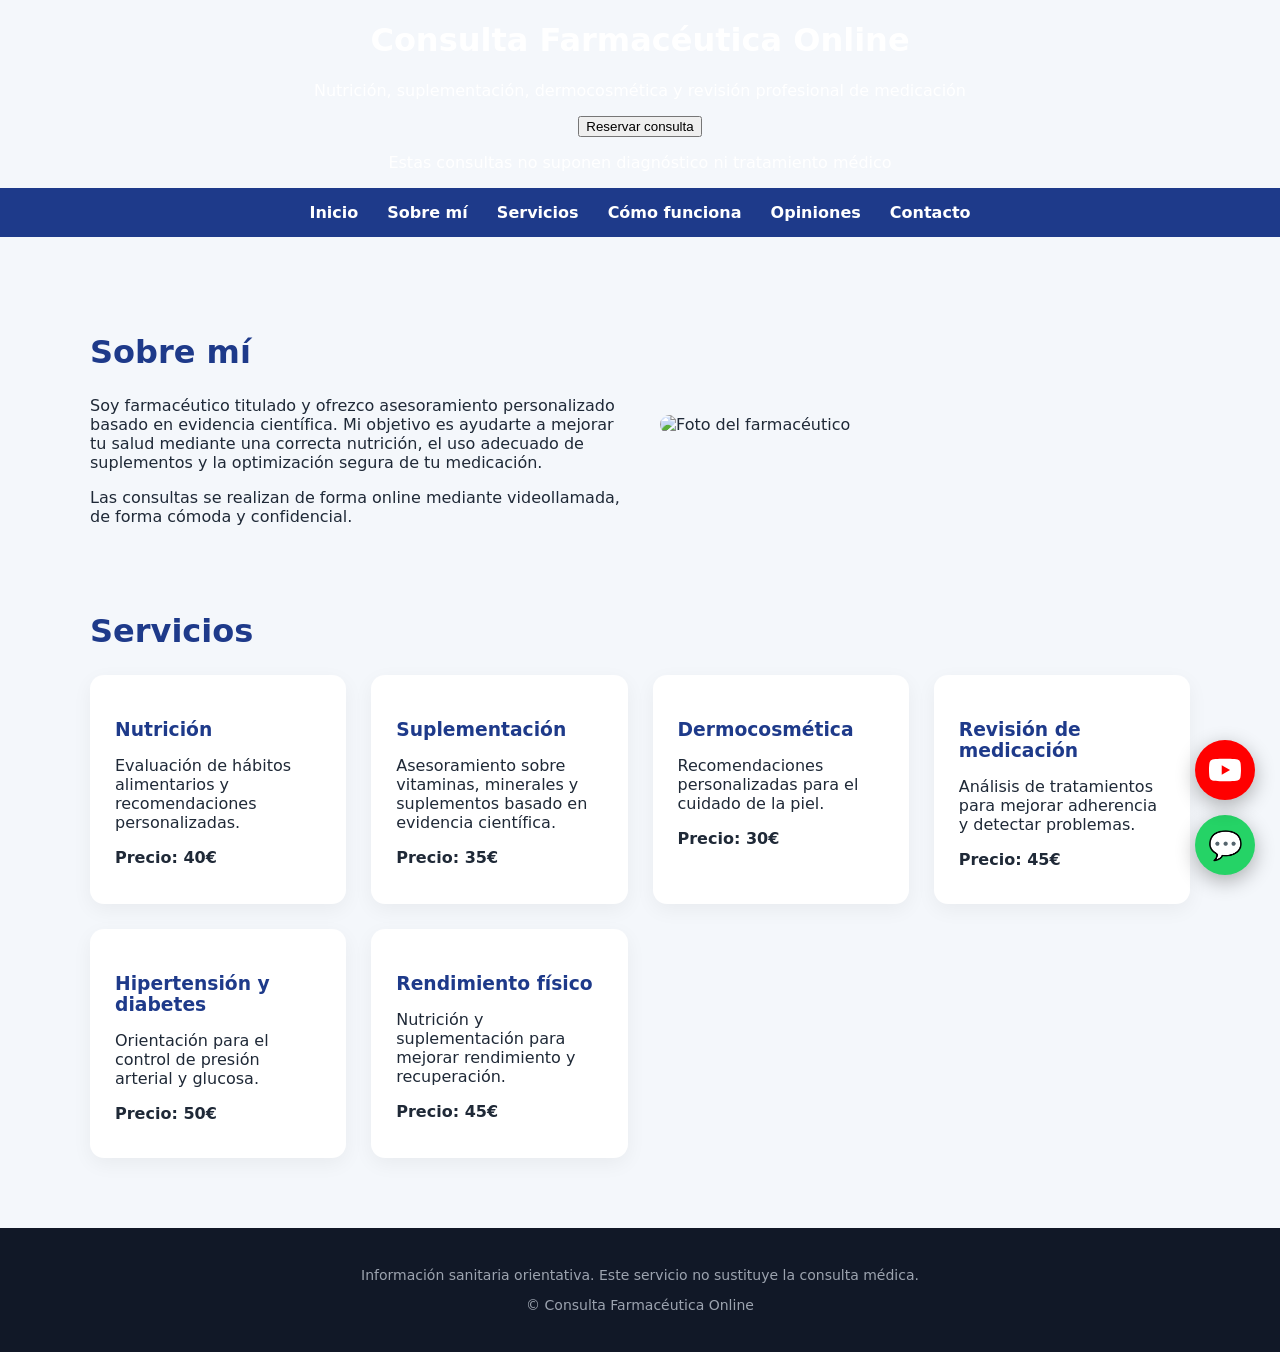
==== index.html @ d8614ffd "Update index.html" ====
<!DOCTYPE html>
<html lang="es">
<head>
<meta charset="UTF-8">
<meta name="viewport" content="width=device-width, initial-scale=1.0">
<title>Consulta Farmacéutica Online</title>
<link rel="stylesheet" href="style.css">
</head>
<body>

<header class="hero">
  <!-- Foto de portada PNG de fondo -->
  <div class="hero-background"></div>
  <div class="hero-content">
    <h1>Consulta Farmacéutica Online</h1>
    <p>Nutrición, suplementación, dermocosmética y revisión profesional de medicación</p>
    <a href="https://calendly.com/aelipeg/consulta-farmaceutica" target="_blank">
      <button>Reservar consulta</button>
    </a>
    <p class="hero-warning">Estas consultas no suponen diagnóstico ni tratamiento médico</p>
  </div>
</header>

<nav>
<a href="index.html">Inicio</a>
<a href="sobre-mi.html">Sobre mí</a>
<a href="servicios.html">Servicios</a>
<a href="como-funciona.html">Cómo funciona</a>
<a href="opiniones.html">Opiniones</a>
<a href="contacto.html">Contacto</a>
</nav>

<section id="sobre-mi" class="about">
<div>
<h2>Sobre mí</h2>
<p>Soy farmacéutico titulado y ofrezco asesoramiento personalizado basado en evidencia científica. Mi objetivo es ayudarte a mejorar tu salud mediante una correcta nutrición, el uso adecuado de suplementos y la optimización segura de tu medicación.</p>
<p>Las consultas se realizan de forma online mediante videollamada, de forma cómoda y confidencial.</p>
</div>
<div>
<img src="images/1773182942527.png" alt="Foto del farmacéutico">
</div>
</section>

<section id="servicios">
<h2>Servicios</h2>
<div class="services">
<div class="card"><h3>Nutrición</h3><p>Evaluación de hábitos alimentarios y recomendaciones personalizadas.</p><p><strong>Precio: 40€</strong></p></div>
<div class="card"><h3>Suplementación</h3><p>Asesoramiento sobre vitaminas, minerales y suplementos basado en evidencia científica.</p><p><strong>Precio: 35€</strong></p></div>
<div class="card"><h3>Dermocosmética</h3><p>Recomendaciones personalizadas para el cuidado de la piel.</p><p><strong>Precio: 30€</strong></p></div>
<div class="card"><h3>Revisión de medicación</h3><p>Análisis de tratamientos para mejorar adherencia y detectar problemas.</p><p><strong>Precio: 45€</strong></p></div>
<div class="card"><h3>Hipertensión y diabetes</h3><p>Orientación para el control de presión arterial y glucosa.</p><p><strong>Precio: 50€</strong></p></div>
<div class="card"><h3>Rendimiento físico</h3><p>Nutrición y suplementación para mejorar rendimiento y recuperación.</p><p><strong>Precio: 45€</strong></p></div>
</div>
</section>

<!-- Botones flotantes -->
<a href="https://wa.me/34625144845" class="fab-whatsapp" target="_blank">💬</a>
<a href="https://youtube.com/channel/UCDDb7wsbE4SwzOxpXb_AQJw" class="fab-youtube" target="_blank">
<svg viewBox="0 0 24 24" width="32" height="32" fill="white">
<path d="M23.498 6.186a2.946 2.946 0 0 0-2.072-2.077C19.387 3.5 12 3.5 12 3.5s-7.387 0-9.426.609a2.946 2.946 0 0 0-2.072 2.077C0 8.217 0 12 0 12s0 3.783.502 5.814a2.946 2.946 0 0 0 2.072 2.077C4.613 20.5 12 20.5 12 20.5s7.387 0 9.426-.609a2.946 2.946 0 0 0 2.072-2.077C24 15.783 24 12 24 12s0-3.783-.502-5.814zM9.545 15.568V8.432L15.818 12l-6.273 3.568z"/>
</svg>
</a>

<footer>
<p>Información sanitaria orientativa. Este servicio no sustituye la consulta médica.</p>
<p>© Consulta Farmacéutica Online</p>
</footer>

</body>
</html>
---- style.css ----
/* Reset y fuentes */
body {
    font-family: system-ui,-apple-system,Segoe UI,Roboto,Arial,sans-serif;
    margin: 0;
    background: #f4f7fb;
    color: #1f2937;
}

/* Hero portada */
.hero {
    position: relative;
    text-align: center;
    color: white;
}
.hero-img {
    width: 100%;
    height: 600px;
    object-fit: cover;
}
.hero-text {
    position: absolute;
    top: 50%;
    left: 50%;
    transform: translate(-50%, -50%);
}
.hero-text h1 {
    font-size: 48px;
    text-shadow: 2px 2px 6px rgba(0,0,0,0.6);
}
.hero-text p {
    font-size: 20px;
    text-shadow: 1px 1px 4px rgba(0,0,0,0.5);
    margin: 10px 0;
}
.hero-text button {
    margin-top: 15px;
    background: white;
    color: #1e3a8a;
    border: none;
    padding: 14px 28px;
    border-radius: 8px;
    font-size: 16px;
    font-weight: 600;
    cursor: pointer;
}
.hero-text button:hover {
    background: #2563eb;
    color: white;
}

/* Navegación */
nav {
    text-align: center;
    background: #1e3a8a;
    padding: 15px 0;
}
nav a {
    color: white;
    margin: 0 12px;
    text-decoration: none;
    font-weight: bold;
}
nav a:hover {
    text-decoration: underline;
}

/* Secciones generales */
section {
    max-width: 1100px;
    margin: 70px auto;
    padding: 0 20px;
}
h2 {
    font-size: 32px;
    margin-bottom: 25px;
    color: #1e3a8a;
}
h3 {
    color:#1e3a8a;
    margin-bottom:10px;
}

/* Sobre mí */
.about {
    display: grid;
    grid-template-columns: 1fr 1fr;
    gap: 40px;
    align-items: center;
}
.about img {
    width: 100%;
    border-radius: 14px;
}

/* Servicios */
.services {
    display: grid;
    grid-template-columns: repeat(auto-fit,minmax(240px,1fr));
    gap: 25px;
}
.card {
    background:white;
    padding:25px;
    border-radius:14px;
    box-shadow:0 6px 20px rgba(0,0,0,0.05);
    transition:0.3s;
}
.card:hover {
    transform:translateY(-4px);
}
.card p {
    margin-bottom:10px;
}

/* Cómo funciona */
.steps {
    display:grid;
    grid-template-columns:repeat(auto-fit,minmax(220px,1fr));
    gap:25px;
}
.step {
    background:white;
    padding:25px;
    border-radius:12px;
    box-shadow:0 6px 20px rgba(0,0,0,0.05);
}

/* Opiniones */
.testimonials {
    display:grid;
    grid-template-columns:repeat(auto-fit,minmax(260px,1fr));
    gap:25px;
}
.testimonial {
    background:white;
    padding:25px;
    border-radius:12px;
    box-shadow:0 6px 20px rgba(0,0,0,0.05);
    font-style:italic;
}

/* Contacto */
.contact {
    background:#1e3a8a;
    color:white;
    border-radius:18px;
    padding:50px;
    text-align:center;
}

/* Botones flotantes */
.fab-whatsapp, .fab-youtube {
    position:fixed;
    right:25px;
    display:flex;
    align-items:center;
    justify-content:center;
    box-shadow:0 6px 20px rgba(0,0,0,0.3);
    border-radius:50%;
    text-decoration:none;
    transition:0.3s;
    z-index:200;
}
.fab-whatsapp {
    bottom:25px;
    background:#25d366;
    color:white;
    width:60px;
    height:60px;
    font-size:28px;
}
.fab-youtube {
    bottom:100px;
    background:#FF0000;
    width:60px;
    height:60px;
}
.fab-whatsapp:hover, .fab-youtube:hover {
    transform:scale(1.15);
}

/* Footer */
footer {
    background:#111827;
    color:#9ca3af;
    text-align:center;
    padding:25px;
    font-size:14px;
}
footer a {
    color:#2c7be5;
    text-decoration:none;
    font-weight:bold;
}
footer a:hover {
    text-decoration:underline;
}

/* Responsive */
@media(max-width:800px){
    .about {
        grid-template-columns:1fr;
    }
    .hero-text h1 {
        font-size:36px;
    }
    .hero-text p {
        font-size:16px;
    }
}
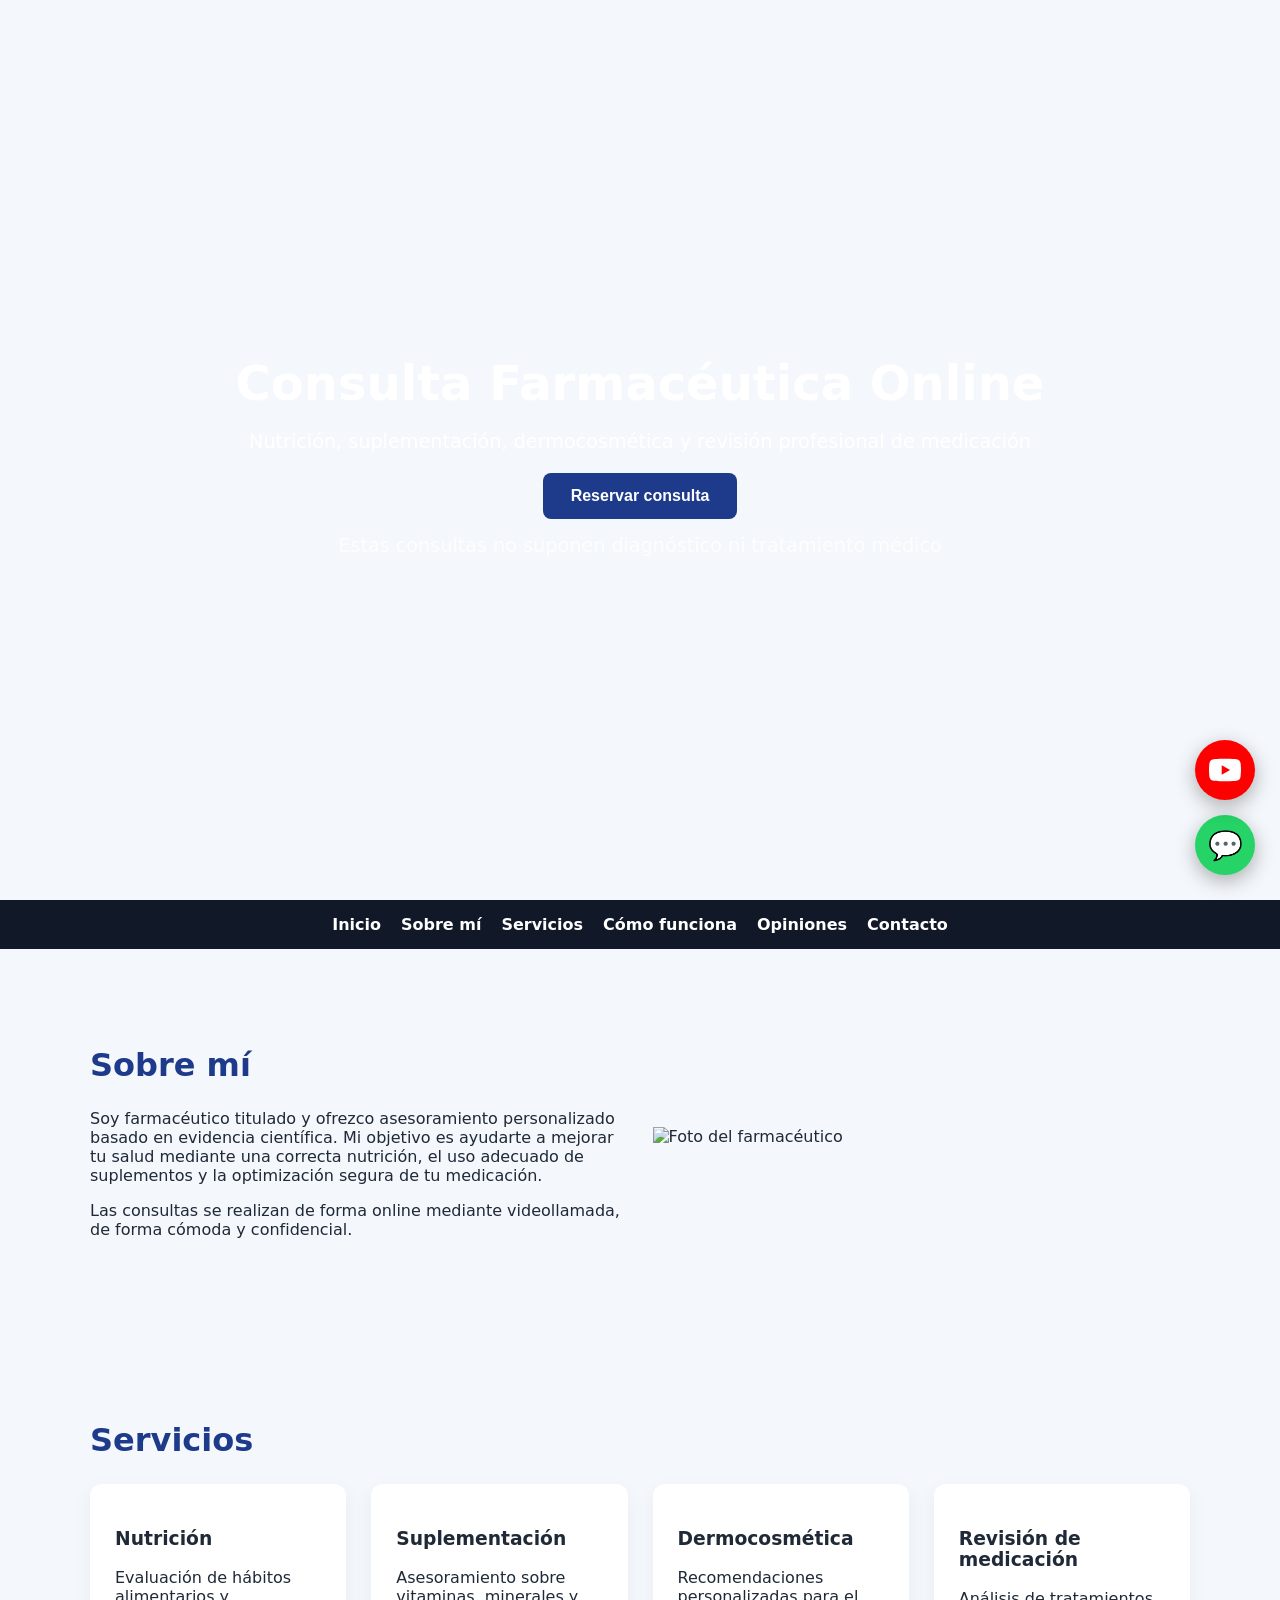
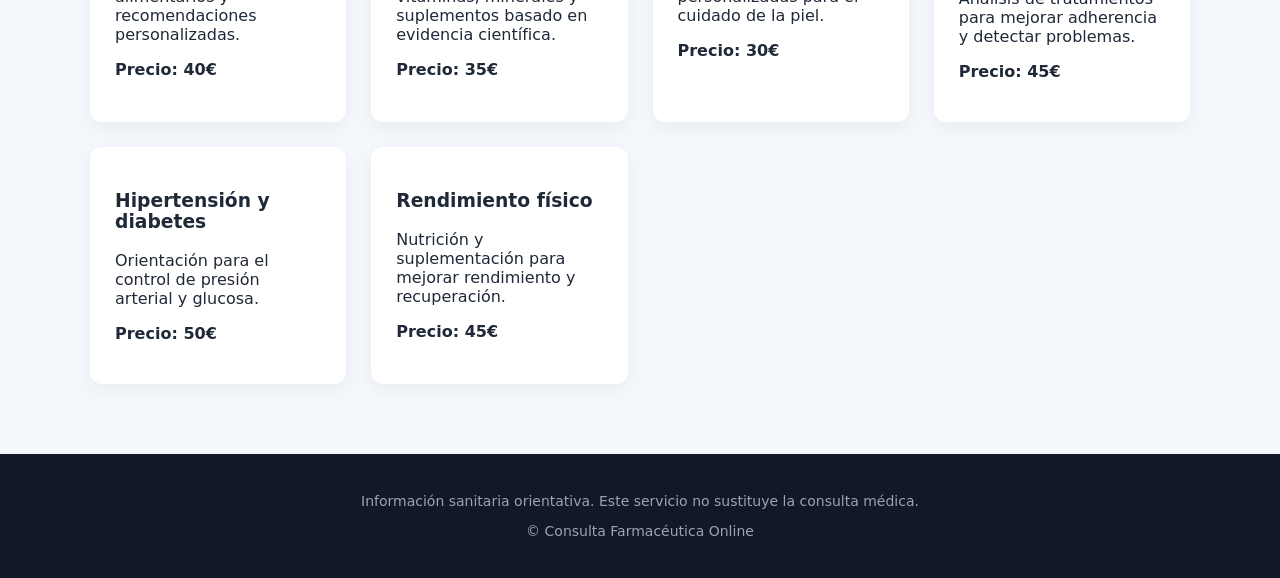
==== commit bbe36c81: "Update index.html" ====
--- a/index.html
+++ b/index.html
@@ -8,8 +8,8 @@
 </head>
 <body>
 
+<!-- HERO PORTADA -->
 <header class="hero">
-  <!-- Foto de portada PNG de fondo -->
   <div class="hero-background"></div>
   <div class="hero-content">
     <h1>Consulta Farmacéutica Online</h1>
@@ -21,6 +21,7 @@
   </div>
 </header>
 
+<!-- NAVEGACIÓN -->
 <nav>
 <a href="index.html">Inicio</a>
 <a href="sobre-mi.html">Sobre mí</a>
@@ -30,6 +31,7 @@
 <a href="contacto.html">Contacto</a>
 </nav>
 
+<!-- SOBRE MÍ -->
 <section id="sobre-mi" class="about">
 <div>
 <h2>Sobre mí</h2>
@@ -37,10 +39,11 @@
 <p>Las consultas se realizan de forma online mediante videollamada, de forma cómoda y confidencial.</p>
 </div>
 <div>
-<img src="images/1773182942527.png" alt="Foto del farmacéutico">
+<img src="images/perfil.png" alt="Foto del farmacéutico">
 </div>
 </section>
 
+<!-- SERVICIOS -->
 <section id="servicios">
 <h2>Servicios</h2>
 <div class="services">
@@ -53,7 +56,7 @@
 </div>
 </section>
 
-<!-- Botones flotantes -->
+<!-- BOTONES FLOTANTES -->
 <a href="https://wa.me/34625144845" class="fab-whatsapp" target="_blank">💬</a>
 <a href="https://youtube.com/channel/UCDDb7wsbE4SwzOxpXb_AQJw" class="fab-youtube" target="_blank">
 <svg viewBox="0 0 24 24" width="32" height="32" fill="white">
@@ -61,6 +64,7 @@
 </svg>
 </a>
 
+<!-- FOOTER -->
 <footer>
 <p>Información sanitaria orientativa. Este servicio no sustituye la consulta médica.</p>
 <p>© Consulta Farmacéutica Online</p>
--- a/style.css
+++ b/style.css
@@ -1,210 +1,119 @@
-/* Reset y fuentes */
+/* Estilos globales */
 body {
-    font-family: system-ui,-apple-system,Segoe UI,Roboto,Arial,sans-serif;
-    margin: 0;
-    background: #f4f7fb;
-    color: #1f2937;
+  font-family: system-ui, -apple-system, Segoe UI, Roboto, Arial, sans-serif;
+  margin: 0;
+  background: #f4f7fb;
+  color: #1f2937;
 }
 
 /* Hero portada */
 .hero {
-    position: relative;
-    text-align: center;
-    color: white;
+  position: relative;
+  height: 100vh;
+  display: flex;
+  justify-content: center;
+  align-items: center;
+  text-align: center;
+  color: white;
 }
-.hero-img {
-    width: 100%;
-    height: 600px;
-    object-fit: cover;
+.hero-background {
+  position: absolute;
+  top: 0; left: 0; width: 100%; height: 100%;
+  background: url('images/portada-consulta-farmaceutica.png') center/cover no-repeat;
+  z-index: 1;
+  filter: brightness(0.5);
 }
-.hero-text {
-    position: absolute;
-    top: 50%;
-    left: 50%;
-    transform: translate(-50%, -50%);
+.hero-content {
+  position: relative;
+  z-index: 2;
+  max-width: 900px;
+  padding: 20px;
 }
-.hero-text h1 {
-    font-size: 48px;
-    text-shadow: 2px 2px 6px rgba(0,0,0,0.6);
+.hero-content h1 {
+  font-size: 3rem;
+  margin-bottom: 15px;
 }
-.hero-text p {
-    font-size: 20px;
-    text-shadow: 1px 1px 4px rgba(0,0,0,0.5);
-    margin: 10px 0;
+.hero-content p {
+  font-size: 1.2rem;
+  margin-bottom: 20px;
 }
-.hero-text button {
-    margin-top: 15px;
-    background: white;
-    color: #1e3a8a;
-    border: none;
-    padding: 14px 28px;
-    border-radius: 8px;
-    font-size: 16px;
-    font-weight: 600;
-    cursor: pointer;
+.hero-content button {
+  background: #1e3a8a;
+  color: white;
+  border: none;
+  padding: 14px 28px;
+  border-radius: 8px;
+  font-size: 16px;
+  font-weight: 600;
+  cursor: pointer;
 }
-.hero-text button:hover {
-    background: #2563eb;
-    color: white;
+.hero-warning {
+  margin-top: 15px;
+  font-size: 0.9rem;
+  opacity: 0.85;
 }
 
 /* Navegación */
 nav {
-    text-align: center;
-    background: #1e3a8a;
-    padding: 15px 0;
+  display: flex;
+  justify-content: center;
+  gap: 20px;
+  padding: 15px;
+  background: #111827;
 }
 nav a {
-    color: white;
-    margin: 0 12px;
-    text-decoration: none;
-    font-weight: bold;
-}
-nav a:hover {
-    text-decoration: underline;
+  color: white;
+  text-decoration: none;
+  font-weight: 600;
 }
 
-/* Secciones generales */
+/* Secciones */
 section {
-    max-width: 1100px;
-    margin: 70px auto;
-    padding: 0 20px;
+  max-width: 1100px;
+  margin: auto;
+  padding: 70px 20px;
 }
-h2 {
-    font-size: 32px;
-    margin-bottom: 25px;
-    color: #1e3a8a;
-}
-h3 {
-    color:#1e3a8a;
-    margin-bottom:10px;
-}
+h2 { color: #1e3a8a; font-size: 2rem; margin-bottom: 25px; }
+.about, .services, .steps, .testimonials { display: grid; gap: 25px; }
+.about { grid-template-columns: 1fr 1fr; align-items: center; }
+.services { grid-template-columns: repeat(auto-fit,minmax(240px,1fr)); }
+.card, .step, .testimonial { background: white; padding: 25px; border-radius: 12px; box-shadow: 0 6px 20px rgba(0,0,0,0.05); }
+.card:hover { transform: translateY(-4px); transition: .2s; }
 
-/* Sobre mí */
-.about {
-    display: grid;
-    grid-template-columns: 1fr 1fr;
-    gap: 40px;
-    align-items: center;
-}
-.about img {
-    width: 100%;
-    border-radius: 14px;
-}
-
-/* Servicios */
-.services {
-    display: grid;
-    grid-template-columns: repeat(auto-fit,minmax(240px,1fr));
-    gap: 25px;
-}
-.card {
-    background:white;
-    padding:25px;
-    border-radius:14px;
-    box-shadow:0 6px 20px rgba(0,0,0,0.05);
-    transition:0.3s;
-}
-.card:hover {
-    transform:translateY(-4px);
-}
-.card p {
-    margin-bottom:10px;
-}
-
-/* Cómo funciona */
-.steps {
-    display:grid;
-    grid-template-columns:repeat(auto-fit,minmax(220px,1fr));
-    gap:25px;
-}
-.step {
-    background:white;
-    padding:25px;
-    border-radius:12px;
-    box-shadow:0 6px 20px rgba(0,0,0,0.05);
-}
-
-/* Opiniones */
-.testimonials {
-    display:grid;
-    grid-template-columns:repeat(auto-fit,minmax(260px,1fr));
-    gap:25px;
-}
-.testimonial {
-    background:white;
-    padding:25px;
-    border-radius:12px;
-    box-shadow:0 6px 20px rgba(0,0,0,0.05);
-    font-style:italic;
-}
-
-/* Contacto */
-.contact {
-    background:#1e3a8a;
-    color:white;
-    border-radius:18px;
-    padding:50px;
-    text-align:center;
-}
+/* Contacto y Footer */
+.contact { background: #1e3a8a; color: white; text-align: center; padding: 50px; border-radius: 18px; }
+footer { background: #111827; color: #9ca3af; text-align: center; padding: 25px; font-size: 14px; }
 
 /* Botones flotantes */
 .fab-whatsapp, .fab-youtube {
-    position:fixed;
-    right:25px;
-    display:flex;
-    align-items:center;
-    justify-content:center;
-    box-shadow:0 6px 20px rgba(0,0,0,0.3);
-    border-radius:50%;
-    text-decoration:none;
-    transition:0.3s;
-    z-index:200;
+  position: fixed;
+  right: 25px;
+  border-radius: 50%;
+  display: flex;
+  align-items: center;
+  justify-content: center;
+  box-shadow: 0 6px 20px rgba(0,0,0,0.3);
+  z-index: 999;
+  text-decoration: none;
 }
 .fab-whatsapp {
-    bottom:25px;
-    background:#25d366;
-    color:white;
-    width:60px;
-    height:60px;
-    font-size:28px;
+  bottom: 25px;
+  background: #25d366;
+  color: white;
+  width: 60px;
+  height: 60px;
+  font-size: 28px;
 }
 .fab-youtube {
-    bottom:100px;
-    background:#FF0000;
-    width:60px;
-    height:60px;
-}
-.fab-whatsapp:hover, .fab-youtube:hover {
-    transform:scale(1.15);
-}
-
-/* Footer */
-footer {
-    background:#111827;
-    color:#9ca3af;
-    text-align:center;
-    padding:25px;
-    font-size:14px;
-}
-footer a {
-    color:#2c7be5;
-    text-decoration:none;
-    font-weight:bold;
-}
-footer a:hover {
-    text-decoration:underline;
+  bottom: 100px;
+  background: #FF0000;
+  width: 60px;
+  height: 60px;
 }
 
 /* Responsive */
 @media(max-width:800px){
-    .about {
-        grid-template-columns:1fr;
-    }
-    .hero-text h1 {
-        font-size:36px;
-    }
-    .hero-text p {
-        font-size:16px;
-    }
+  .about { grid-template-columns: 1fr; }
+  .hero-content h1 { font-size: 2rem; }
+  .hero-content p { font-size: 1rem; }
 }
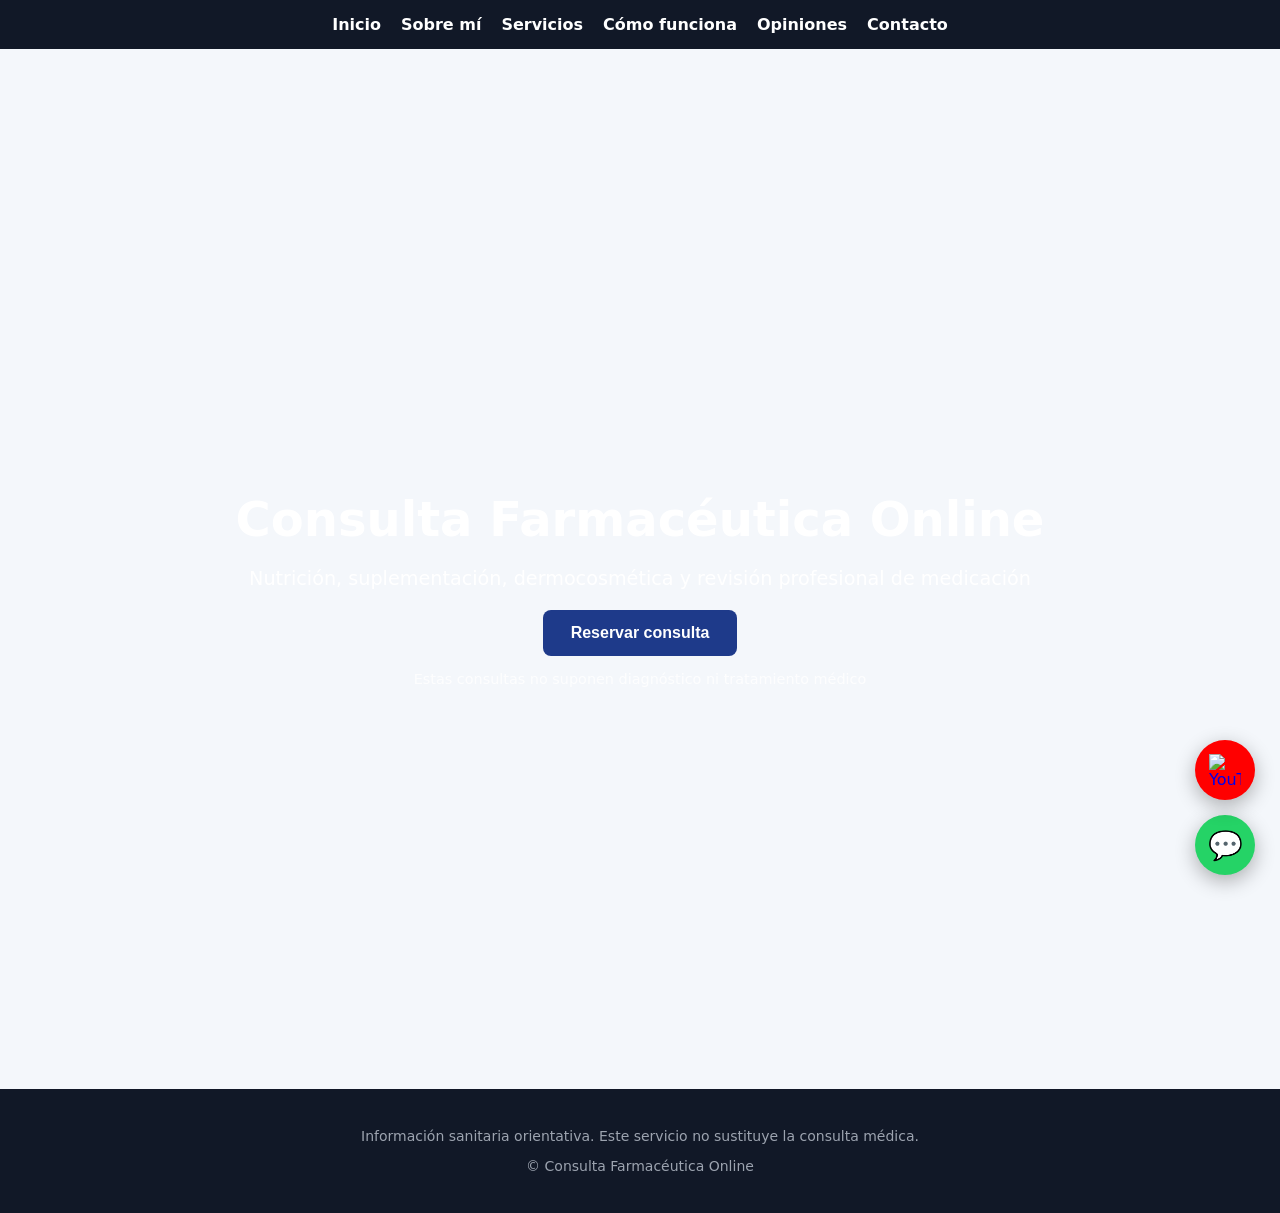
==== commit 56ab2260: "Update index.html" ====
--- a/index.html
+++ b/index.html
@@ -8,20 +8,6 @@
 </head>
 <body>
 
-<!-- HERO PORTADA -->
-<header class="hero">
-  <div class="hero-background"></div>
-  <div class="hero-content">
-    <h1>Consulta Farmacéutica Online</h1>
-    <p>Nutrición, suplementación, dermocosmética y revisión profesional de medicación</p>
-    <a href="https://calendly.com/aelipeg/consulta-farmaceutica" target="_blank">
-      <button>Reservar consulta</button>
-    </a>
-    <p class="hero-warning">Estas consultas no suponen diagnóstico ni tratamiento médico</p>
-  </div>
-</header>
-
-<!-- NAVEGACIÓN -->
 <nav>
 <a href="index.html">Inicio</a>
 <a href="sobre-mi.html">Sobre mí</a>
@@ -31,40 +17,23 @@
 <a href="contacto.html">Contacto</a>
 </nav>
 
-<!-- SOBRE MÍ -->
-<section id="sobre-mi" class="about">
-<div>
-<h2>Sobre mí</h2>
-<p>Soy farmacéutico titulado y ofrezco asesoramiento personalizado basado en evidencia científica. Mi objetivo es ayudarte a mejorar tu salud mediante una correcta nutrición, el uso adecuado de suplementos y la optimización segura de tu medicación.</p>
-<p>Las consultas se realizan de forma online mediante videollamada, de forma cómoda y confidencial.</p>
-</div>
-<div>
-<img src="images/perfil.png" alt="Foto del farmacéutico">
+<section class="hero">
+<div class="hero-background"></div>
+<div class="hero-content">
+<h1>Consulta Farmacéutica Online</h1>
+<p>Nutrición, suplementación, dermocosmética y revisión profesional de medicación</p>
+<a href="https://calendly.com/aelipeg/consulta-farmaceutica" target="_blank">
+<button>Reservar consulta</button>
+</a>
+<div class="hero-warning">Estas consultas no suponen diagnóstico ni tratamiento médico</div>
 </div>
 </section>
 
-<!-- SERVICIOS -->
-<section id="servicios">
-<h2>Servicios</h2>
-<div class="services">
-<div class="card"><h3>Nutrición</h3><p>Evaluación de hábitos alimentarios y recomendaciones personalizadas.</p><p><strong>Precio: 40€</strong></p></div>
-<div class="card"><h3>Suplementación</h3><p>Asesoramiento sobre vitaminas, minerales y suplementos basado en evidencia científica.</p><p><strong>Precio: 35€</strong></p></div>
-<div class="card"><h3>Dermocosmética</h3><p>Recomendaciones personalizadas para el cuidado de la piel.</p><p><strong>Precio: 30€</strong></p></div>
-<div class="card"><h3>Revisión de medicación</h3><p>Análisis de tratamientos para mejorar adherencia y detectar problemas.</p><p><strong>Precio: 45€</strong></p></div>
-<div class="card"><h3>Hipertensión y diabetes</h3><p>Orientación para el control de presión arterial y glucosa.</p><p><strong>Precio: 50€</strong></p></div>
-<div class="card"><h3>Rendimiento físico</h3><p>Nutrición y suplementación para mejorar rendimiento y recuperación.</p><p><strong>Precio: 45€</strong></p></div>
-</div>
-</section>
-
-<!-- BOTONES FLOTANTES -->
 <a href="https://wa.me/34625144845" class="fab-whatsapp" target="_blank">💬</a>
 <a href="https://youtube.com/channel/UCDDb7wsbE4SwzOxpXb_AQJw" class="fab-youtube" target="_blank">
-<svg viewBox="0 0 24 24" width="32" height="32" fill="white">
-<path d="M23.498 6.186a2.946 2.946 0 0 0-2.072-2.077C19.387 3.5 12 3.5 12 3.5s-7.387 0-9.426.609a2.946 2.946 0 0 0-2.072 2.077C0 8.217 0 12 0 12s0 3.783.502 5.814a2.946 2.946 0 0 0 2.072 2.077C4.613 20.5 12 20.5 12 20.5s7.387 0 9.426-.609a2.946 2.946 0 0 0 2.072-2.077C24 15.783 24 12 24 12s0-3.783-.502-5.814zM9.545 15.568V8.432L15.818 12l-6.273 3.568z"/>
-</svg>
+<img src="images/youtube-logo.png" alt="YouTube" style="width:32px;height:32px;">
 </a>
 
-<!-- FOOTER -->
 <footer>
 <p>Información sanitaria orientativa. Este servicio no sustituye la consulta médica.</p>
 <p>© Consulta Farmacéutica Online</p>
--- a/style.css
+++ b/style.css
@@ -1,12 +1,23 @@
-/* Estilos globales */
+/* Reset y estilos globales */
 body {
+  margin: 0;
   font-family: system-ui, -apple-system, Segoe UI, Roboto, Arial, sans-serif;
-  margin: 0;
   background: #f4f7fb;
   color: #1f2937;
 }
+a { text-decoration: none; }
 
-/* Hero portada */
+/* NAV */
+nav {
+  display: flex;
+  justify-content: center;
+  gap: 20px;
+  background: #111827;
+  padding: 15px;
+}
+nav a { color: white; font-weight: 600; }
+
+/* HERO PORTADA */
 .hero {
   position: relative;
   height: 100vh;
@@ -18,25 +29,19 @@
 }
 .hero-background {
   position: absolute;
-  top: 0; left: 0; width: 100%; height: 100%;
+  top:0; left:0; width:100%; height:100%;
   background: url('images/portada-consulta-farmaceutica.png') center/cover no-repeat;
-  z-index: 1;
+  z-index:1;
   filter: brightness(0.5);
 }
 .hero-content {
   position: relative;
-  z-index: 2;
+  z-index:2;
   max-width: 900px;
   padding: 20px;
 }
-.hero-content h1 {
-  font-size: 3rem;
-  margin-bottom: 15px;
-}
-.hero-content p {
-  font-size: 1.2rem;
-  margin-bottom: 20px;
-}
+.hero-content h1 { font-size: 3rem; margin-bottom: 15px; }
+.hero-content p { font-size: 1.2rem; margin-bottom: 20px; }
 .hero-content button {
   background: #1e3a8a;
   color: white;
@@ -47,73 +52,49 @@
   font-weight: 600;
   cursor: pointer;
 }
-.hero-warning {
-  margin-top: 15px;
-  font-size: 0.9rem;
-  opacity: 0.85;
+.hero-warning { margin-top: 15px; font-size: 0.9rem; opacity:0.85; }
+
+/* SECCIONES */
+section { max-width: 1100px; margin:auto; padding:70px 20px; }
+h2 { font-size: 2rem; margin-bottom:25px; color:#1e3a8a; }
+.about, .services, .steps, .testimonials { display:grid; gap:25px; }
+.about { grid-template-columns:1fr 1fr; align-items:center; }
+.services { grid-template-columns: repeat(auto-fit,minmax(240px,1fr)); }
+.card, .step, .testimonial { background:white; padding:25px; border-radius:12px; box-shadow:0 6px 20px rgba(0,0,0,0.05); }
+.card:hover { transform: translateY(-4px); transition:.2s; }
+
+/* CONTACTO Y FOOTER */
+.contact { background:#1e3a8a; color:white; text-align:center; padding:50px; border-radius:18px; }
+footer { background:#111827; color:#9ca3af; text-align:center; padding:25px; font-size:14px; }
+
+/* BOTONES FLOTANTES */
+.fab-whatsapp, .fab-youtube {
+  position:fixed;
+  right:25px;
+  display:flex;
+  align-items:center;
+  justify-content:center;
+  box-shadow:0 6px 20px rgba(0,0,0,0.3);
+  border-radius:50%;
+  z-index:999;
+  text-decoration:none;
+}
+.fab-whatsapp {
+  bottom:25px;
+  background:#25d366;
+  color:white;
+  width:60px; height:60px;
+  font-size:28px;
+}
+.fab-youtube {
+  bottom:100px;
+  background:#FF0000;
+  width:60px; height:60px;
 }
 
-/* Navegación */
-nav {
-  display: flex;
-  justify-content: center;
-  gap: 20px;
-  padding: 15px;
-  background: #111827;
+/* RESPONSIVE */
+@media(max-width:800px){
+  .about { grid-template-columns:1fr; }
+  .hero-content h1 { font-size:2rem; }
+  .hero-content p { font-size:1rem; }
 }
-nav a {
-  color: white;
-  text-decoration: none;
-  font-weight: 600;
-}
-
-/* Secciones */
-section {
-  max-width: 1100px;
-  margin: auto;
-  padding: 70px 20px;
-}
-h2 { color: #1e3a8a; font-size: 2rem; margin-bottom: 25px; }
-.about, .services, .steps, .testimonials { display: grid; gap: 25px; }
-.about { grid-template-columns: 1fr 1fr; align-items: center; }
-.services { grid-template-columns: repeat(auto-fit,minmax(240px,1fr)); }
-.card, .step, .testimonial { background: white; padding: 25px; border-radius: 12px; box-shadow: 0 6px 20px rgba(0,0,0,0.05); }
-.card:hover { transform: translateY(-4px); transition: .2s; }
-
-/* Contacto y Footer */
-.contact { background: #1e3a8a; color: white; text-align: center; padding: 50px; border-radius: 18px; }
-footer { background: #111827; color: #9ca3af; text-align: center; padding: 25px; font-size: 14px; }
-
-/* Botones flotantes */
-.fab-whatsapp, .fab-youtube {
-  position: fixed;
-  right: 25px;
-  border-radius: 50%;
-  display: flex;
-  align-items: center;
-  justify-content: center;
-  box-shadow: 0 6px 20px rgba(0,0,0,0.3);
-  z-index: 999;
-  text-decoration: none;
-}
-.fab-whatsapp {
-  bottom: 25px;
-  background: #25d366;
-  color: white;
-  width: 60px;
-  height: 60px;
-  font-size: 28px;
-}
-.fab-youtube {
-  bottom: 100px;
-  background: #FF0000;
-  width: 60px;
-  height: 60px;
-}
-
-/* Responsive */
-@media(max-width:800px){
-  .about { grid-template-columns: 1fr; }
-  .hero-content h1 { font-size: 2rem; }
-  .hero-content p { font-size: 1rem; }
-}
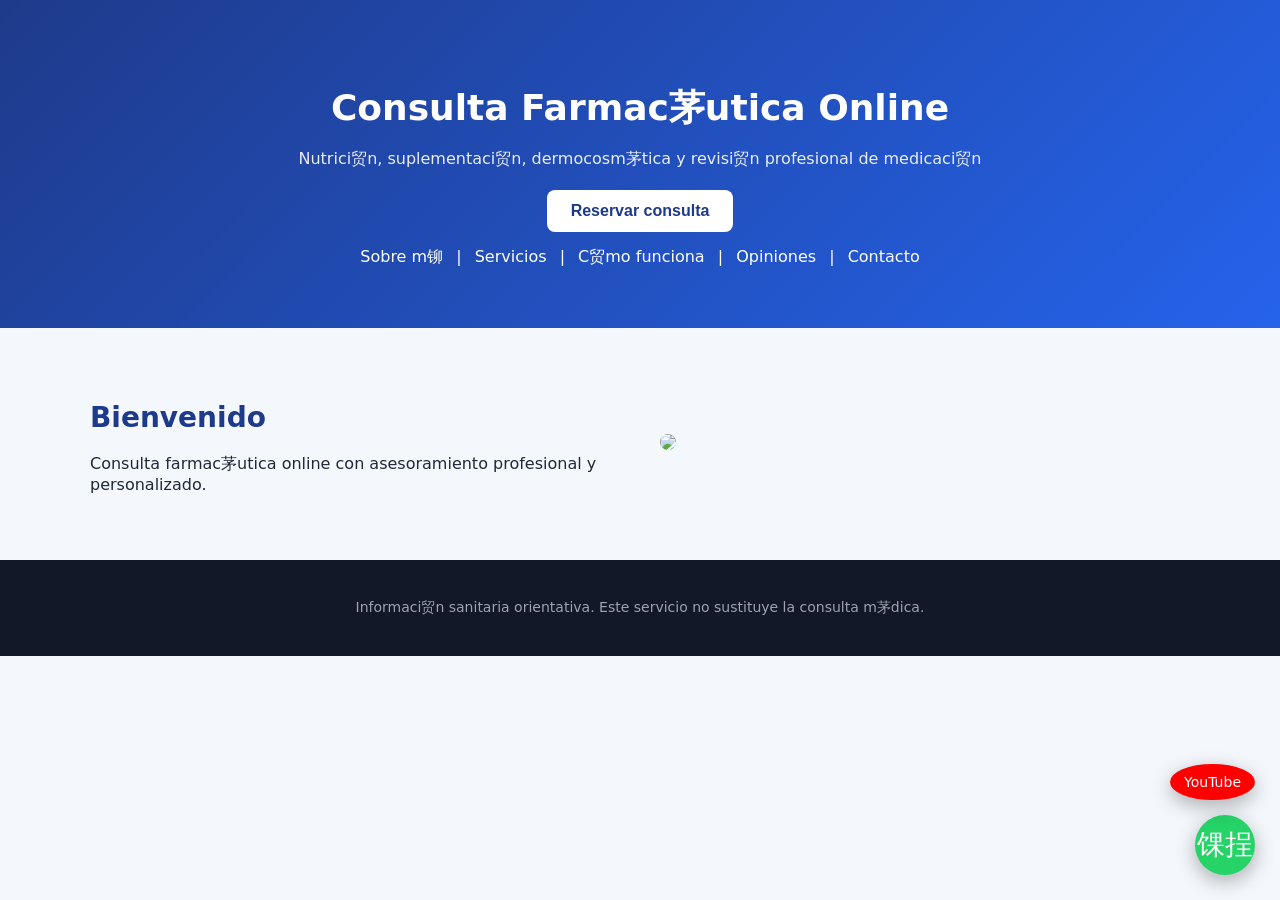
==== commit 888c0564: "Update index.html" ====
--- a/index.html
+++ b/index.html
@@ -3,40 +3,44 @@
 <head>
 <meta charset="UTF-8">
 <meta name="viewport" content="width=device-width, initial-scale=1.0">
-<title>Consulta Farmacéutica Online</title>
+<title>Consulta Farmac茅utica Online | Inicio</title>
 <link rel="stylesheet" href="style.css">
 </head>
 <body>
 
-<nav>
-<a href="index.html">Inicio</a>
-<a href="sobre-mi.html">Sobre mí</a>
-<a href="servicios.html">Servicios</a>
-<a href="como-funciona.html">Cómo funciona</a>
-<a href="opiniones.html">Opiniones</a>
-<a href="contacto.html">Contacto</a>
-</nav>
+<header>
+  <h1>Consulta Farmac茅utica Online</h1>
+  <p>Nutrici贸n, suplementaci贸n, dermocosm茅tica y revisi贸n profesional de medicaci贸n</p>
+  <div class="cta">
+    <a href="https://calendly.com/aelipeg/consulta-farmaceutica" target="_blank">
+      <button>Reservar consulta</button>
+    </a>
+  </div>
+  <nav>
+    <a href="sobre-mi.html">Sobre m铆</a> |
+    <a href="servicios.html">Servicios</a> |
+    <a href="como-funciona.html">C贸mo funciona</a> |
+    <a href="opiniones.html">Opiniones</a> |
+    <a href="contacto.html">Contacto</a>
+  </nav>
+</header>
 
-<section class="hero">
-<div class="hero-background"></div>
-<div class="hero-content">
-<h1>Consulta Farmacéutica Online</h1>
-<p>Nutrición, suplementación, dermocosmética y revisión profesional de medicación</p>
-<a href="https://calendly.com/aelipeg/consulta-farmaceutica" target="_blank">
-<button>Reservar consulta</button>
-</a>
-<div class="hero-warning">Estas consultas no suponen diagnóstico ni tratamiento médico</div>
-</div>
+<section class="about">
+  <div>
+    <h2>Bienvenido</h2>
+    <p>Consulta farmac茅utica online con asesoramiento profesional y personalizado.</p>
+  </div>
+  <div>
+    <img src="https://raw.githubusercontent.com/AngelElipe60/Consulta-Farmaceutica/main/1773182942527.png" style="width:100%;border-radius:14px;">
+  </div>
 </section>
 
-<a href="https://wa.me/34625144845" class="fab-whatsapp" target="_blank">💬</a>
-<a href="https://youtube.com/channel/UCDDb7wsbE4SwzOxpXb_AQJw" class="fab-youtube" target="_blank">
-<img src="images/youtube-logo.png" alt="YouTube" style="width:32px;height:32px;">
-</a>
+<!-- Botones flotantes -->
+<a href="https://wa.me/34625144845" class="fab-whatsapp" target="_blank">馃挰</a>
+<a href="https://youtube.com/channel/UCDDb7wsbE4SwzOxpXb_AQJw" class="fab-youtube" target="_blank"><span>YouTube</span></a>
 
 <footer>
-<p>Información sanitaria orientativa. Este servicio no sustituye la consulta médica.</p>
-<p>© Consulta Farmacéutica Online</p>
+  <p>Informaci贸n sanitaria orientativa. Este servicio no sustituye la consulta m茅dica.</p>
 </footer>
 
 </body>
--- a/style.css
+++ b/style.css
@@ -1,100 +1,23 @@
-/* Reset y estilos globales */
-body {
-  margin: 0;
-  font-family: system-ui, -apple-system, Segoe UI, Roboto, Arial, sans-serif;
-  background: #f4f7fb;
-  color: #1f2937;
-}
-a { text-decoration: none; }
-
-/* NAV */
-nav {
-  display: flex;
-  justify-content: center;
-  gap: 20px;
-  background: #111827;
-  padding: 15px;
-}
-nav a { color: white; font-weight: 600; }
-
-/* HERO PORTADA */
-.hero {
-  position: relative;
-  height: 100vh;
-  display: flex;
-  justify-content: center;
-  align-items: center;
-  text-align: center;
-  color: white;
-}
-.hero-background {
-  position: absolute;
-  top:0; left:0; width:100%; height:100%;
-  background: url('images/portada-consulta-farmaceutica.png') center/cover no-repeat;
-  z-index:1;
-  filter: brightness(0.5);
-}
-.hero-content {
-  position: relative;
-  z-index:2;
-  max-width: 900px;
-  padding: 20px;
-}
-.hero-content h1 { font-size: 3rem; margin-bottom: 15px; }
-.hero-content p { font-size: 1.2rem; margin-bottom: 20px; }
-.hero-content button {
-  background: #1e3a8a;
-  color: white;
-  border: none;
-  padding: 14px 28px;
-  border-radius: 8px;
-  font-size: 16px;
-  font-weight: 600;
-  cursor: pointer;
-}
-.hero-warning { margin-top: 15px; font-size: 0.9rem; opacity:0.85; }
-
-/* SECCIONES */
-section { max-width: 1100px; margin:auto; padding:70px 20px; }
-h2 { font-size: 2rem; margin-bottom:25px; color:#1e3a8a; }
-.about, .services, .steps, .testimonials { display:grid; gap:25px; }
-.about { grid-template-columns:1fr 1fr; align-items:center; }
-.services { grid-template-columns: repeat(auto-fit,minmax(240px,1fr)); }
-.card, .step, .testimonial { background:white; padding:25px; border-radius:12px; box-shadow:0 6px 20px rgba(0,0,0,0.05); }
-.card:hover { transform: translateY(-4px); transition:.2s; }
-
-/* CONTACTO Y FOOTER */
-.contact { background:#1e3a8a; color:white; text-align:center; padding:50px; border-radius:18px; }
-footer { background:#111827; color:#9ca3af; text-align:center; padding:25px; font-size:14px; }
-
-/* BOTONES FLOTANTES */
-.fab-whatsapp, .fab-youtube {
-  position:fixed;
-  right:25px;
-  display:flex;
-  align-items:center;
-  justify-content:center;
-  box-shadow:0 6px 20px rgba(0,0,0,0.3);
-  border-radius:50%;
-  z-index:999;
-  text-decoration:none;
-}
-.fab-whatsapp {
-  bottom:25px;
-  background:#25d366;
-  color:white;
-  width:60px; height:60px;
-  font-size:28px;
-}
-.fab-youtube {
-  bottom:100px;
-  background:#FF0000;
-  width:60px; height:60px;
-}
-
-/* RESPONSIVE */
-@media(max-width:800px){
-  .about { grid-template-columns:1fr; }
-  .hero-content h1 { font-size:2rem; }
-  .hero-content p { font-size:1rem; }
-}
+body{font-family:system-ui,-apple-system,Segoe UI,Roboto,Arial,sans-serif;margin:0;background:#f4f7fb;color:#1f2937}
+header{background:linear-gradient(135deg,#1e3a8a,#2563eb);color:white;padding:60px 20px;text-align:center}
+header h1{font-size:36px;margin-bottom:10px}
+header p{font-size:16px;opacity:.9}
+.cta{margin-top:20px}
+button{background:white;color:#1e3a8a;border:none;padding:12px 24px;border-radius:8px;font-size:16px;font-weight:600;cursor:pointer}
+nav{margin-top:15px}
+nav a{color:white;text-decoration:none;margin:0 8px}
+section{max-width:1100px;margin:auto;padding:50px 20px}
+h2{font-size:28px;margin-bottom:20px;color:#1e3a8a}
+.about{display:grid;grid-template-columns:1fr 1fr;gap:40px;align-items:center}
+.services-grid{display:grid;grid-template-columns:repeat(auto-fit,minmax(240px,1fr));gap:25px}
+.card{background:white;padding:25px;border-radius:14px;box-shadow:0 8px 25px rgba(0,0,0,0.06);transition:.2s}
+.card:hover{transform:translateY(-4px)}
+.card h3{margin-top:0;color:#1e3a8a}
+.steps{display:grid;grid-template-columns:repeat(auto-fit,minmax(200px,1fr));gap:25px}
+.step{background:white;padding:25px;border-radius:12px;box-shadow:0 6px 20px rgba(0,0,0,0.05)}
+.testimonials{display:grid;grid-template-columns:repeat(auto-fit,minmax(260px,1fr));gap:25px}
+.testimonial{background:white;padding:25px;border-radius:12px;box-shadow:0 6px 20px rgba(0,0,0,0.05);font-style:italic}
+footer{background:#111827;color:#9ca3af;text-align:center;padding:25px;font-size:14px}
+.fab-whatsapp{position:fixed;bottom:25px;right:25px;background:#25d366;color:white;border-radius:50%;width:60px;height:60px;display:flex;align-items:center;justify-content:center;text-decoration:none;font-size:28px;box-shadow:0 6px 20px rgba(0,0,0,0.3)}
+.fab-youtube{position:fixed;bottom:100px;right:25px;background:#FF0000;color:white;border-radius:50%;padding:10px 14px;text-decoration:none;font-size:14px;box-shadow:0 6px 20px rgba(0,0,0,0.3)}
+@media(max-width:800px){.about{grid-template-columns:1fr}}
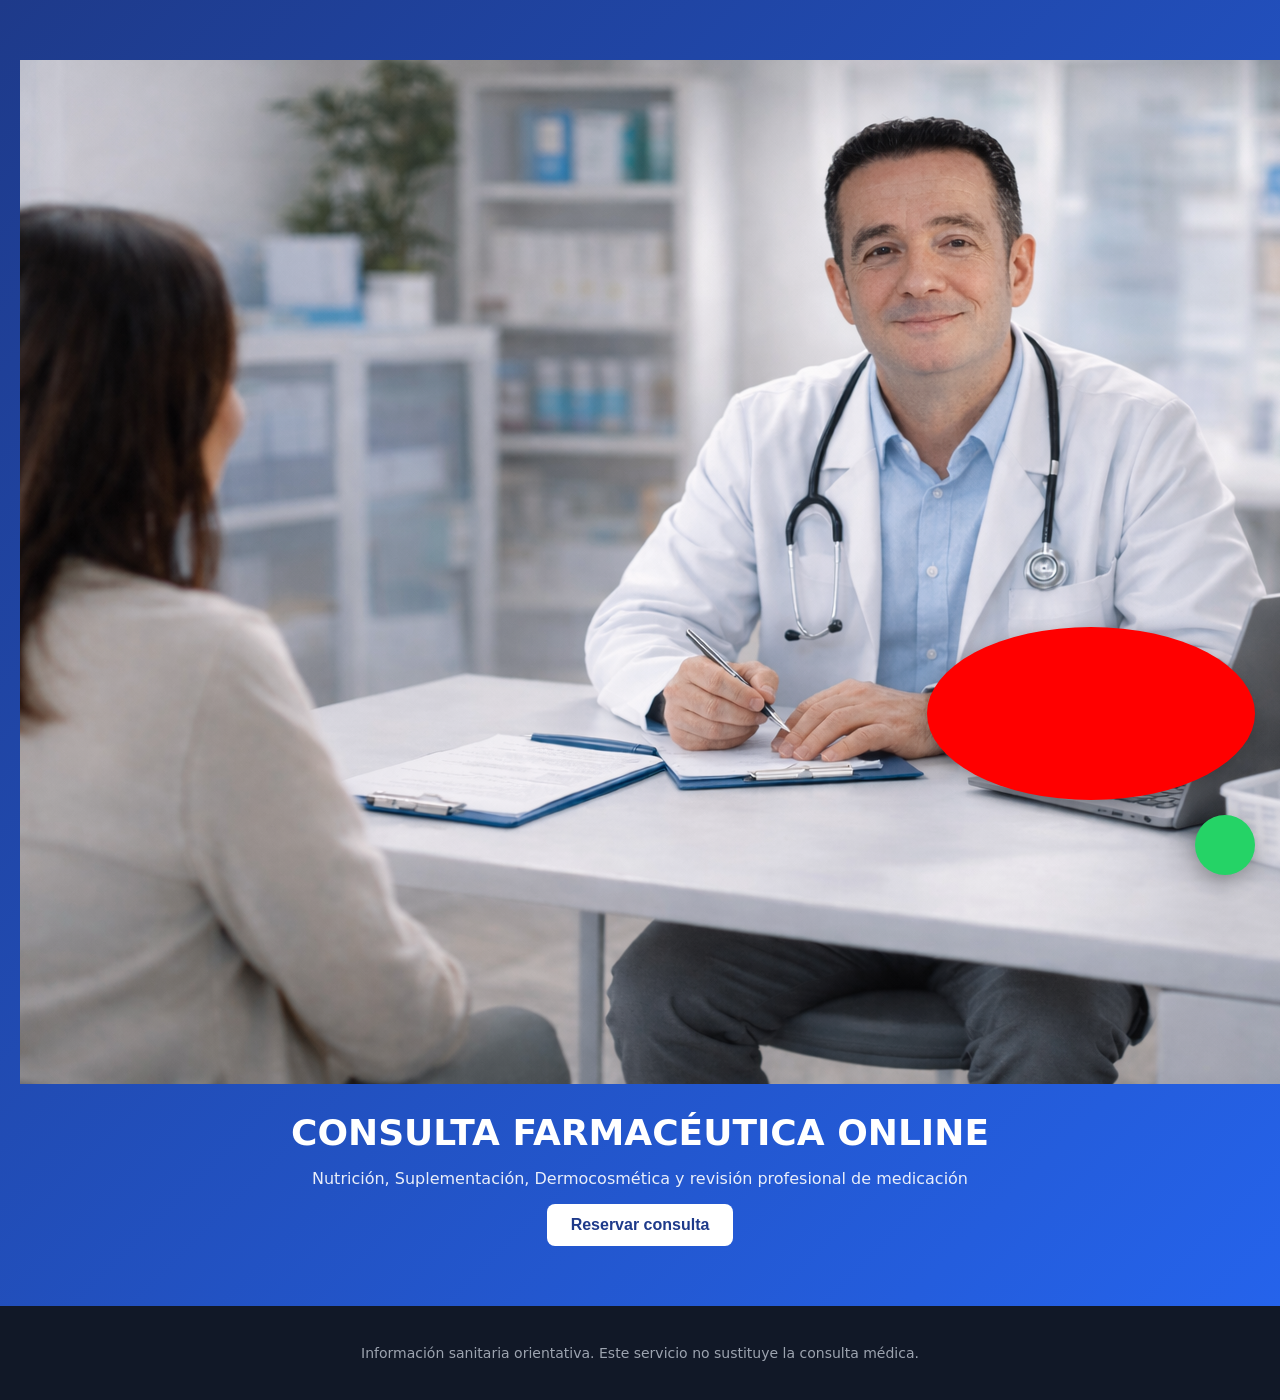
==== commit 706a1f5d: "Update index.html" ====
--- a/index.html
+++ b/index.html
@@ -3,45 +3,31 @@
 <head>
 <meta charset="UTF-8">
 <meta name="viewport" content="width=device-width, initial-scale=1.0">
-<title>Consulta Farmac茅utica Online | Inicio</title>
+<title>Consulta Farmacéutica Online</title>
 <link rel="stylesheet" href="style.css">
 </head>
 <body>
 
-<header>
-  <h1>Consulta Farmac茅utica Online</h1>
-  <p>Nutrici贸n, suplementaci贸n, dermocosm茅tica y revisi贸n profesional de medicaci贸n</p>
-  <div class="cta">
-    <a href="https://calendly.com/aelipeg/consulta-farmaceutica" target="_blank">
-      <button>Reservar consulta</button>
-    </a>
+<header class="hero">
+  <img src="portada-consulta-farmaceutica.png" alt="Consulta Farmacéutica" class="hero-img">
+  <div class="hero-overlay"></div>
+  <div class="hero-text">
+    <h1>CONSULTA FARMACÉUTICA ONLINE</h1>
+    <p>Nutrición, Suplementación, Dermocosmética y revisión profesional de medicación</p>
+    <a href="https://calendly.com/aelipeg/consulta-farmaceutica" target="_blank"><button>Reservar consulta</button></a>
   </div>
-  <nav>
-    <a href="sobre-mi.html">Sobre m铆</a> |
-    <a href="servicios.html">Servicios</a> |
-    <a href="como-funciona.html">C贸mo funciona</a> |
-    <a href="opiniones.html">Opiniones</a> |
-    <a href="contacto.html">Contacto</a>
-  </nav>
 </header>
 
-<section class="about">
-  <div>
-    <h2>Bienvenido</h2>
-    <p>Consulta farmac茅utica online con asesoramiento profesional y personalizado.</p>
-  </div>
-  <div>
-    <img src="https://raw.githubusercontent.com/AngelElipe60/Consulta-Farmaceutica/main/1773182942527.png" style="width:100%;border-radius:14px;">
-  </div>
-</section>
+<a href="https://wa.me/34625144845" class="fab-whatsapp" target="_blank">
+  <svg ...>...</svg>
+</a>
 
-<!-- Botones flotantes -->
-<a href="https://wa.me/34625144845" class="fab-whatsapp" target="_blank">馃挰</a>
-<a href="https://youtube.com/channel/UCDDb7wsbE4SwzOxpXb_AQJw" class="fab-youtube" target="_blank"><span>YouTube</span></a>
+<a href="https://youtube.com/channel/UCDDb7wsbE4SwzOxpXb_AQJw" class="fab-youtube" target="_blank">
+  <svg ...>...</svg>
+</a>
 
 <footer>
-  <p>Informaci贸n sanitaria orientativa. Este servicio no sustituye la consulta m茅dica.</p>
+<p>Información sanitaria orientativa. Este servicio no sustituye la consulta médica.</p>
 </footer>
-
 </body>
 </html>
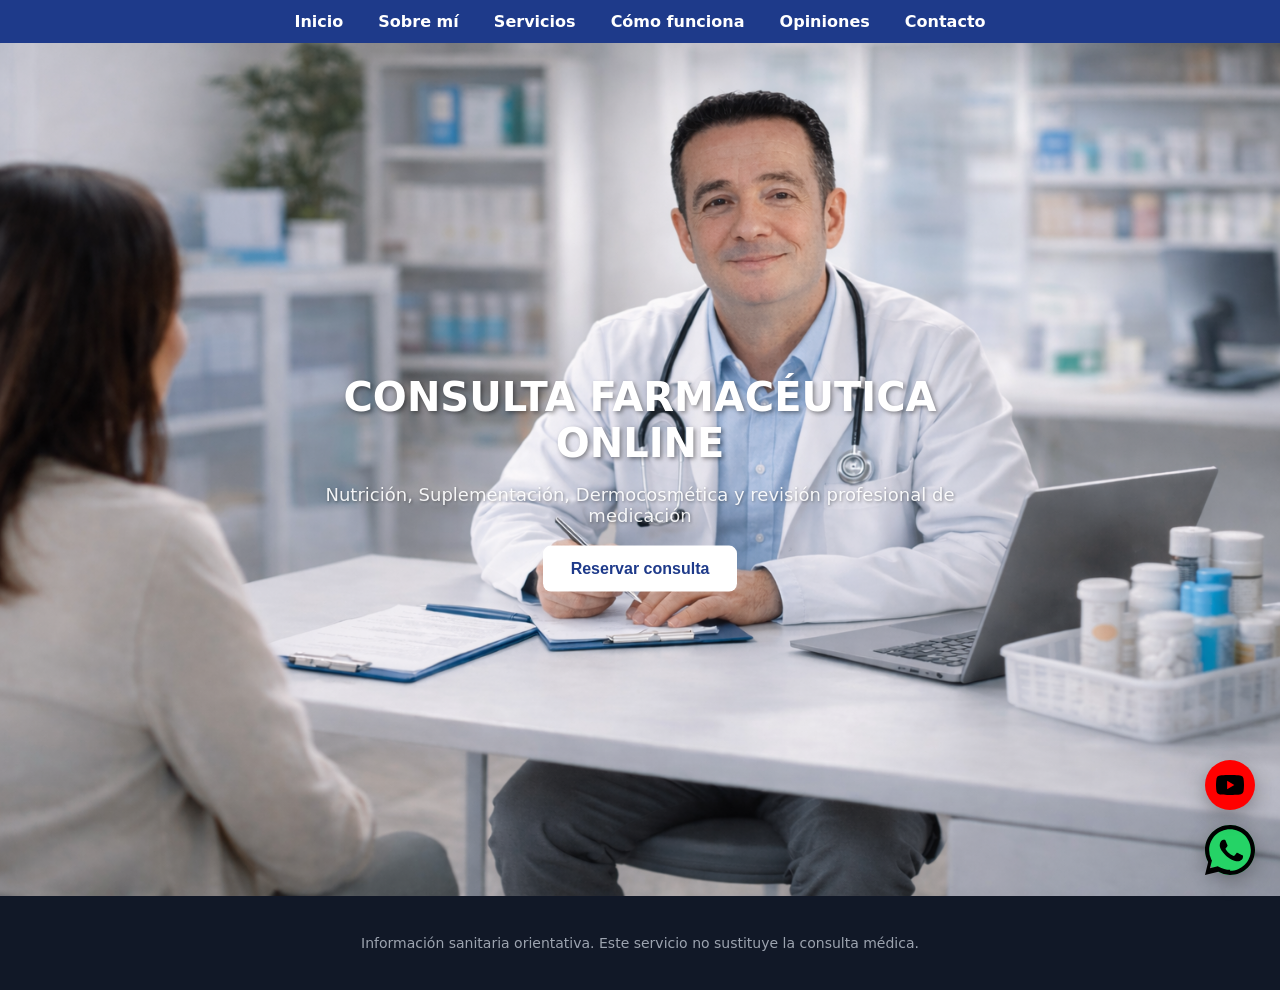
==== commit 58592d72: "Update index.html" ====
--- a/index.html
+++ b/index.html
@@ -7,6 +7,15 @@
 <link rel="stylesheet" href="style.css">
 </head>
 <body>
+
+<nav>
+  <a href="index.html">Inicio</a>
+  <a href="sobre-mi.html">Sobre mí</a>
+  <a href="servicios.html">Servicios</a>
+  <a href="como-funciona.html">Cómo funciona</a>
+  <a href="opiniones.html">Opiniones</a>
+  <a href="contacto.html">Contacto</a>
+</nav>
 
 <header class="hero">
   <img src="portada-consulta-farmaceutica.png" alt="Consulta Farmacéutica" class="hero-img">
@@ -18,12 +27,13 @@
   </div>
 </header>
 
+<!-- Botones flotantes -->
 <a href="https://wa.me/34625144845" class="fab-whatsapp" target="_blank">
-  <svg ...>...</svg>
+<svg xmlns="http://www.w3.org/2000/svg" viewBox="0 0 24 24"><path d="M20.52 3.48A11.79 11.79 0 0012 0C5.37 0 0 5.37 0 12c0 2.12.55 4.1 1.52 5.82L0 24l6.38-1.57A11.92 11.92 0 0012 24c6.63 0 12-5.37 12-12 0-3.17-1.23-6.16-3.48-8.52zm-8.42 18c-1.95 0-3.87-.51-5.55-1.48l-.39-.23-3.79.94.98-3.69-.25-.38A9.935 9.935 0 012 12c0-5.52 4.48-10 10-10s10 4.48 10 10-4.48 10-10 10zm5.47-7.12c-.28-.14-1.64-.81-1.89-.91-.25-.1-.43-.14-.61.14-.18.28-.7.91-.86 1.1-.16.18-.32.2-.59.07-.27-.14-1.14-.42-2.17-1.34-.8-.71-1.34-1.57-1.5-1.84-.16-.28-.02-.43.12-.57.13-.13.28-.32.42-.48.14-.16.18-.28.28-.46.09-.18.05-.35-.03-.49-.08-.14-.61-1.48-.84-2.03-.22-.53-.45-.46-.61-.47-.16-.01-.35-.01-.54-.01s-.49.07-.74.35c-.25.28-.95.93-.95 2.28s.98 2.65 1.12 2.83c.14.18 1.94 2.97 4.7 4.16.66.28 1.17.45 1.57.58.66.22 1.26.19 1.74.12.53-.08 1.64-.67 1.87-1.32.23-.65.23-1.21.16-1.32-.07-.11-.25-.18-.53-.32z"/></svg>
 </a>
 
 <a href="https://youtube.com/channel/UCDDb7wsbE4SwzOxpXb_AQJw" class="fab-youtube" target="_blank">
-  <svg ...>...</svg>
+<svg xmlns="http://www.w3.org/2000/svg" viewBox="0 0 24 24"><path d="M23.498 6.186a2.969 2.969 0 00-2.09-2.098C19.616 3.5 12 3.5 12 3.5s-7.616 0-9.408.588a2.969 2.969 0 00-2.09 2.098A30.053 30.053 0 000 12a30.053 30.053 0 00.502 5.814 2.969 2.969 0 002.09 2.098c1.792.588 9.408.588 9.408.588s7.616 0 9.408-.588a2.969 2.969 0 002.09-2.098A30.053 30.053 0 0024 12a30.053 30.053 0 00-.502-5.814zM9.545 15.568V8.432l6.182 3.568-6.182 3.568z"/></svg>
 </a>
 
 <footer>
--- a/style.css
+++ b/style.css
@@ -1,23 +1,216 @@
-body{font-family:system-ui,-apple-system,Segoe UI,Roboto,Arial,sans-serif;margin:0;background:#f4f7fb;color:#1f2937}
-header{background:linear-gradient(135deg,#1e3a8a,#2563eb);color:white;padding:60px 20px;text-align:center}
-header h1{font-size:36px;margin-bottom:10px}
-header p{font-size:16px;opacity:.9}
-.cta{margin-top:20px}
-button{background:white;color:#1e3a8a;border:none;padding:12px 24px;border-radius:8px;font-size:16px;font-weight:600;cursor:pointer}
-nav{margin-top:15px}
-nav a{color:white;text-decoration:none;margin:0 8px}
-section{max-width:1100px;margin:auto;padding:50px 20px}
-h2{font-size:28px;margin-bottom:20px;color:#1e3a8a}
-.about{display:grid;grid-template-columns:1fr 1fr;gap:40px;align-items:center}
-.services-grid{display:grid;grid-template-columns:repeat(auto-fit,minmax(240px,1fr));gap:25px}
-.card{background:white;padding:25px;border-radius:14px;box-shadow:0 8px 25px rgba(0,0,0,0.06);transition:.2s}
-.card:hover{transform:translateY(-4px)}
-.card h3{margin-top:0;color:#1e3a8a}
-.steps{display:grid;grid-template-columns:repeat(auto-fit,minmax(200px,1fr));gap:25px}
-.step{background:white;padding:25px;border-radius:12px;box-shadow:0 6px 20px rgba(0,0,0,0.05)}
-.testimonials{display:grid;grid-template-columns:repeat(auto-fit,minmax(260px,1fr));gap:25px}
-.testimonial{background:white;padding:25px;border-radius:12px;box-shadow:0 6px 20px rgba(0,0,0,0.05);font-style:italic}
-footer{background:#111827;color:#9ca3af;text-align:center;padding:25px;font-size:14px}
-.fab-whatsapp{position:fixed;bottom:25px;right:25px;background:#25d366;color:white;border-radius:50%;width:60px;height:60px;display:flex;align-items:center;justify-content:center;text-decoration:none;font-size:28px;box-shadow:0 6px 20px rgba(0,0,0,0.3)}
-.fab-youtube{position:fixed;bottom:100px;right:25px;background:#FF0000;color:white;border-radius:50%;padding:10px 14px;text-decoration:none;font-size:14px;box-shadow:0 6px 20px rgba(0,0,0,0.3)}
-@media(max-width:800px){.about{grid-template-columns:1fr}}
+/* style.css completo */
+
+body {
+  font-family: system-ui,-apple-system,Segoe UI,Roboto,Arial,sans-serif;
+  margin: 0;
+  background: #f4f7fb;
+  color: #1f2937;
+}
+
+nav {
+  background: #1e3a8a;
+  text-align: center;
+  padding: 12px 0;
+}
+
+nav a {
+  color: white;
+  margin: 0 15px;
+  text-decoration: none;
+  font-weight: 600;
+  font-size: 16px;
+}
+
+nav a:hover {
+  text-decoration: underline;
+}
+
+header.hero {
+  position: relative;
+  text-align: center;
+  color: white;
+}
+
+header.hero .hero-img {
+  width: 100%;
+  display: block;
+}
+
+header.hero .hero-overlay {
+  position: absolute;
+  top: 0;
+  left: 0;
+  width: 100%;
+  height: 100%;
+}
+
+header.hero .hero-text {
+  position: absolute;
+  top: 50%;
+  left: 50%;
+  transform: translate(-50%, -50%);
+  max-width: 90%;
+}
+
+header.hero h1 {
+  font-size: 40px;
+  margin-bottom: 10px;
+  text-shadow: 2px 2px 4px rgba(0,0,0,0.4);
+}
+
+header.hero p {
+  font-size: 18px;
+  opacity: 0.9;
+  text-shadow: 1px 1px 3px rgba(0,0,0,0.4);
+  margin-bottom: 20px;
+}
+
+button {
+  background: white;
+  color: #1e3a8a;
+  border: none;
+  padding: 14px 28px;
+  border-radius: 8px;
+  font-size: 16px;
+  font-weight: 600;
+  cursor: pointer;
+}
+
+button:hover {
+  transform: scale(1.05);
+}
+
+section {
+  max-width: 1100px;
+  margin: auto;
+  padding: 70px 20px;
+}
+
+h2 {
+  font-size: 30px;
+  margin-bottom: 25px;
+  color: #1e3a8a;
+}
+
+.about {
+  display: grid;
+  grid-template-columns: 1fr 1fr;
+  gap: 40px;
+  align-items: center;
+}
+
+.services {
+  display: grid;
+  grid-template-columns: repeat(auto-fit, minmax(240px, 1fr));
+  gap: 25px;
+}
+
+.card {
+  background: white;
+  padding: 25px;
+  border-radius: 14px;
+  box-shadow: 0 8px 25px rgba(0,0,0,0.06);
+  transition: .2s;
+}
+
+.card:hover {
+  transform: translateY(-4px);
+}
+
+.card h3 {
+  margin-top: 0;
+  color: #1e3a8a;
+}
+
+.steps {
+  display: grid;
+  grid-template-columns: repeat(auto-fit, minmax(200px,1fr));
+  gap: 25px;
+}
+
+.step {
+  background: white;
+  padding: 25px;
+  border-radius: 12px;
+  box-shadow: 0 6px 20px rgba(0,0,0,0.05);
+}
+
+.testimonials {
+  display: grid;
+  grid-template-columns: repeat(auto-fit, minmax(260px,1fr));
+  gap: 25px;
+}
+
+.testimonial {
+  background: white;
+  padding: 25px;
+  border-radius: 12px;
+  box-shadow: 0 6px 20px rgba(0,0,0,0.05);
+  font-style: italic;
+}
+
+.contact {
+  background: #1e3a8a;
+  color: white;
+  border-radius: 18px;
+  padding: 50px;
+  text-align: center;
+}
+
+.contact a {
+  color: white;
+  text-decoration: underline;
+}
+
+footer {
+  background: #111827;
+  color: #9ca3af;
+  text-align: center;
+  padding: 25px;
+  font-size: 14px;
+}
+
+/* Botones flotantes */
+.fab-whatsapp, .fab-youtube {
+  position: fixed;
+  right: 25px;
+  display: flex;
+  align-items: center;
+  justify-content: center;
+  border-radius: 50%;
+  box-shadow: 0 6px 20px rgba(0,0,0,0.3);
+  text-decoration: none;
+  transition: transform 0.2s;
+}
+
+.fab-whatsapp {
+  bottom: 25px;
+  width: 50px;
+  height: 50px;
+  background: #25d366;
+}
+
+.fab-whatsapp:hover {
+  transform: scale(1.1);
+}
+
+.fab-youtube {
+  bottom: 90px;
+  width: 50px;
+  height: 50px;
+  background: #FF0000;
+}
+
+.fab-youtube svg {
+  width: 28px;
+  height: 28px;
+}
+
+.fab-youtube:hover {
+  transform: scale(1.1);
+}
+
+@media(max-width:800px){
+  .about {grid-template-columns:1fr;}
+  nav a {display:block; margin:8px 0;}
+}
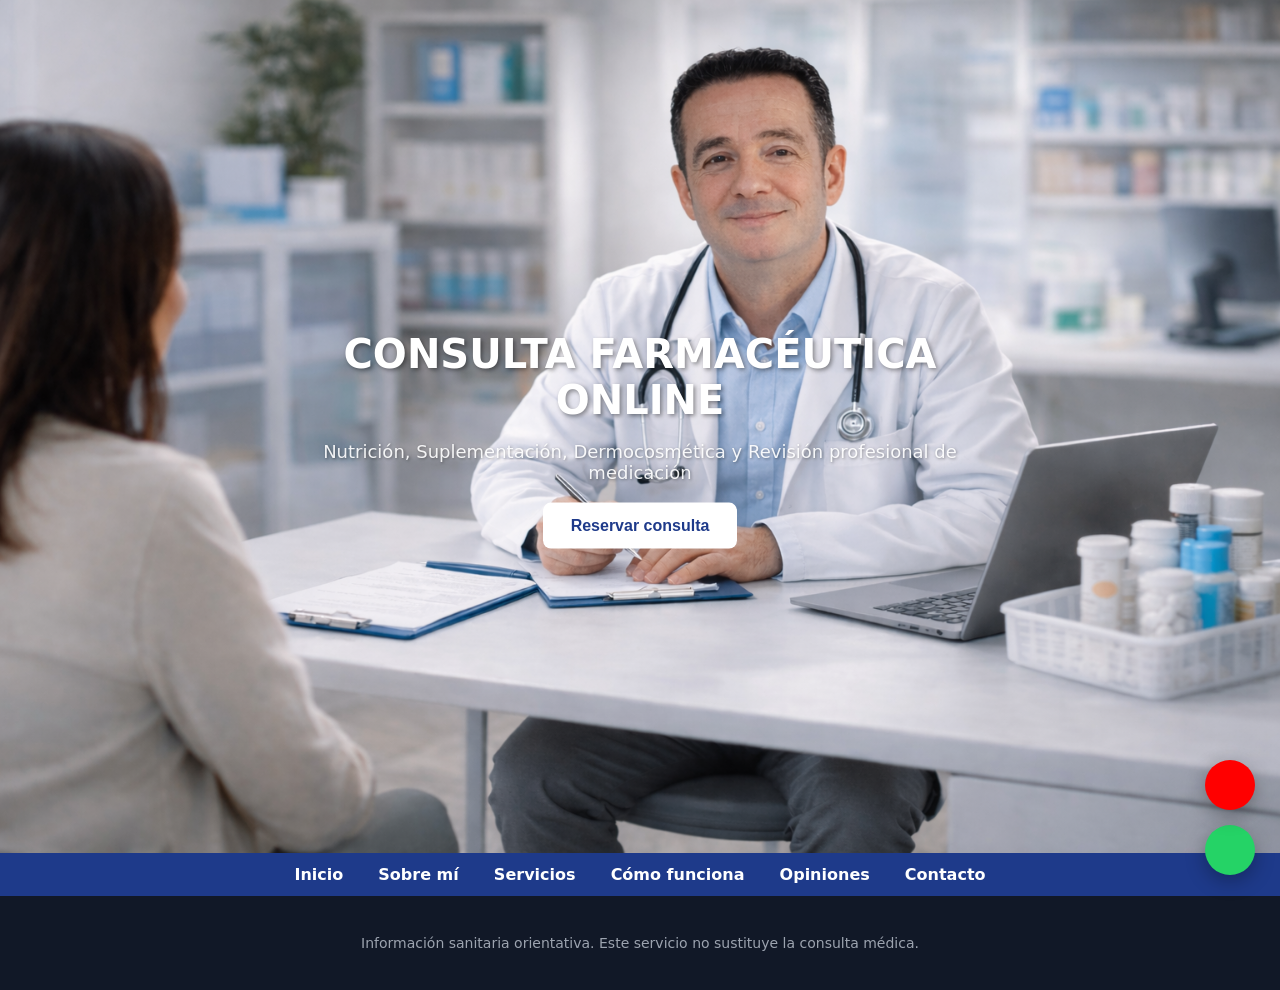
==== commit d3ad21ef: "Update index.html" ====
--- a/index.html
+++ b/index.html
@@ -8,6 +8,17 @@
 </head>
 <body>
 
+<header class="hero">
+  <img src="portada-consulta-farmaceutica.png" alt="Consulta Farmacéutica Online" class="hero-img">
+  <div class="hero-text">
+    <h1>CONSULTA FARMACÉUTICA ONLINE</h1>
+    <p>Nutrición, Suplementación, Dermocosmética y Revisión profesional de medicación</p>
+    <a href="https://calendly.com/aelipeg/consulta-farmaceutica" target="_blank">
+      <button>Reservar consulta</button>
+    </a>
+  </div>
+</header>
+
 <nav>
   <a href="index.html">Inicio</a>
   <a href="sobre-mi.html">Sobre mí</a>
@@ -17,27 +28,13 @@
   <a href="contacto.html">Contacto</a>
 </nav>
 
-<header class="hero">
-  <img src="portada-consulta-farmaceutica.png" alt="Consulta Farmacéutica" class="hero-img">
-  <div class="hero-overlay"></div>
-  <div class="hero-text">
-    <h1>CONSULTA FARMACÉUTICA ONLINE</h1>
-    <p>Nutrición, Suplementación, Dermocosmética y revisión profesional de medicación</p>
-    <a href="https://calendly.com/aelipeg/consulta-farmaceutica" target="_blank"><button>Reservar consulta</button></a>
-  </div>
-</header>
-
 <!-- Botones flotantes -->
-<a href="https://wa.me/34625144845" class="fab-whatsapp" target="_blank">
-<svg xmlns="http://www.w3.org/2000/svg" viewBox="0 0 24 24"><path d="M20.52 3.48A11.79 11.79 0 0012 0C5.37 0 0 5.37 0 12c0 2.12.55 4.1 1.52 5.82L0 24l6.38-1.57A11.92 11.92 0 0012 24c6.63 0 12-5.37 12-12 0-3.17-1.23-6.16-3.48-8.52zm-8.42 18c-1.95 0-3.87-.51-5.55-1.48l-.39-.23-3.79.94.98-3.69-.25-.38A9.935 9.935 0 012 12c0-5.52 4.48-10 10-10s10 4.48 10 10-4.48 10-10 10zm5.47-7.12c-.28-.14-1.64-.81-1.89-.91-.25-.1-.43-.14-.61.14-.18.28-.7.91-.86 1.1-.16.18-.32.2-.59.07-.27-.14-1.14-.42-2.17-1.34-.8-.71-1.34-1.57-1.5-1.84-.16-.28-.02-.43.12-.57.13-.13.28-.32.42-.48.14-.16.18-.28.28-.46.09-.18.05-.35-.03-.49-.08-.14-.61-1.48-.84-2.03-.22-.53-.45-.46-.61-.47-.16-.01-.35-.01-.54-.01s-.49.07-.74.35c-.25.28-.95.93-.95 2.28s.98 2.65 1.12 2.83c.14.18 1.94 2.97 4.7 4.16.66.28 1.17.45 1.57.58.66.22 1.26.19 1.74.12.53-.08 1.64-.67 1.87-1.32.23-.65.23-1.21.16-1.32-.07-.11-.25-.18-.53-.32z"/></svg>
-</a>
-
-<a href="https://youtube.com/channel/UCDDb7wsbE4SwzOxpXb_AQJw" class="fab-youtube" target="_blank">
-<svg xmlns="http://www.w3.org/2000/svg" viewBox="0 0 24 24"><path d="M23.498 6.186a2.969 2.969 0 00-2.09-2.098C19.616 3.5 12 3.5 12 3.5s-7.616 0-9.408.588a2.969 2.969 0 00-2.09 2.098A30.053 30.053 0 000 12a30.053 30.053 0 00.502 5.814 2.969 2.969 0 002.09 2.098c1.792.588 9.408.588 9.408.588s7.616 0 9.408-.588a2.969 2.969 0 002.09-2.098A30.053 30.053 0 0024 12a30.053 30.053 0 00-.502-5.814zM9.545 15.568V8.432l6.182 3.568-6.182 3.568z"/></svg>
-</a>
+<a href="https://wa.me/34625144845" class="fab-whatsapp" target="_blank"></a>
+<a href="https://youtube.com/channel/UCDDb7wsbE4SwzOxpXb_AQJw" class="fab-youtube" target="_blank"></a>
 
 <footer>
 <p>Información sanitaria orientativa. Este servicio no sustituye la consulta médica.</p>
 </footer>
+
 </body>
 </html>
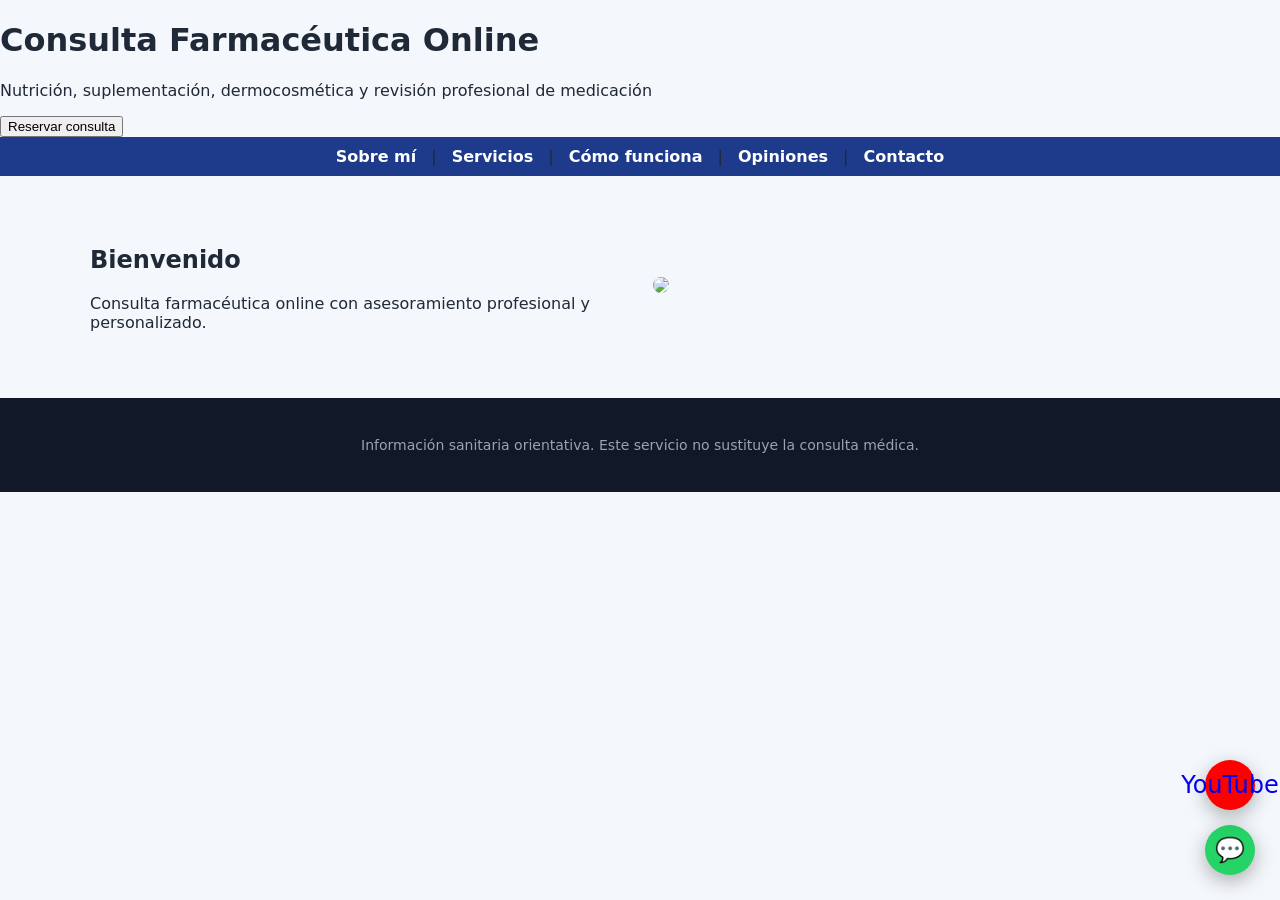
==== commit 3c3fa54d: "Update index.html" ====
--- a/index.html
+++ b/index.html
@@ -3,37 +3,44 @@
 <head>
 <meta charset="UTF-8">
 <meta name="viewport" content="width=device-width, initial-scale=1.0">
-<title>Consulta Farmacéutica Online</title>
+<title>Consulta Farmacéutica Online | Inicio</title>
 <link rel="stylesheet" href="style.css">
 </head>
 <body>
 
-<header class="hero">
-  <img src="portada-consulta-farmaceutica.png" alt="Consulta Farmacéutica Online" class="hero-img">
-  <div class="hero-text">
-    <h1>CONSULTA FARMACÉUTICA ONLINE</h1>
-    <p>Nutrición, Suplementación, Dermocosmética y Revisión profesional de medicación</p>
+<header>
+  <h1>Consulta Farmacéutica Online</h1>
+  <p>Nutrición, suplementación, dermocosmética y revisión profesional de medicación</p>
+  <div class="cta">
     <a href="https://calendly.com/aelipeg/consulta-farmaceutica" target="_blank">
       <button>Reservar consulta</button>
     </a>
   </div>
+  <nav>
+    <a href="sobre-mi.html">Sobre mí</a> |
+    <a href="servicios.html">Servicios</a> |
+    <a href="como-funciona.html">Cómo funciona</a> |
+    <a href="opiniones.html">Opiniones</a> |
+    <a href="contacto.html">Contacto</a>
+  </nav>
 </header>
 
-<nav>
-  <a href="index.html">Inicio</a>
-  <a href="sobre-mi.html">Sobre mí</a>
-  <a href="servicios.html">Servicios</a>
-  <a href="como-funciona.html">Cómo funciona</a>
-  <a href="opiniones.html">Opiniones</a>
-  <a href="contacto.html">Contacto</a>
-</nav>
+<section class="about">
+  <div>
+    <h2>Bienvenido</h2>
+    <p>Consulta farmacéutica online con asesoramiento profesional y personalizado.</p>
+  </div>
+  <div>
+    <img src="https://raw.githubusercontent.com/AngelElipe60/Consulta-Farmaceutica/main/1773182942527.png" style="width:100%;border-radius:14px;">
+  </div>
+</section>
 
 <!-- Botones flotantes -->
-<a href="https://wa.me/34625144845" class="fab-whatsapp" target="_blank"></a>
-<a href="https://youtube.com/channel/UCDDb7wsbE4SwzOxpXb_AQJw" class="fab-youtube" target="_blank"></a>
+<a href="https://wa.me/34625144845" class="fab-whatsapp" target="_blank">💬</a>
+<a href="https://youtube.com/channel/UCDDb7wsbE4SwzOxpXb_AQJw" class="fab-youtube" target="_blank"><span>YouTube</span></a>
 
 <footer>
-<p>Información sanitaria orientativa. Este servicio no sustituye la consulta médica.</p>
+  <p>Información sanitaria orientativa. Este servicio no sustituye la consulta médica.</p>
 </footer>
 
 </body>
--- a/style.css
+++ b/style.css
@@ -1,28 +1,8 @@
-/* style.css completo */
-
 body {
   font-family: system-ui,-apple-system,Segoe UI,Roboto,Arial,sans-serif;
-  margin: 0;
-  background: #f4f7fb;
-  color: #1f2937;
-}
-
-nav {
-  background: #1e3a8a;
-  text-align: center;
-  padding: 12px 0;
-}
-
-nav a {
-  color: white;
-  margin: 0 15px;
-  text-decoration: none;
-  font-weight: 600;
-  font-size: 16px;
-}
-
-nav a:hover {
-  text-decoration: underline;
+  margin:0;
+  background:#f4f7fb;
+  color:#1f2937;
 }
 
 header.hero {
@@ -31,186 +11,177 @@
   color: white;
 }
 
-header.hero .hero-img {
+.hero-img {
   width: 100%;
-  display: block;
+  max-height: 500px;
+  object-fit: cover;
 }
 
-header.hero .hero-overlay {
-  position: absolute;
-  top: 0;
-  left: 0;
-  width: 100%;
-  height: 100%;
-}
-
-header.hero .hero-text {
+.hero-text {
   position: absolute;
   top: 50%;
   left: 50%;
   transform: translate(-50%, -50%);
-  max-width: 90%;
+  text-align: center;
+  background: rgba(0,0,0,0.35);
+  padding: 20px;
+  border-radius: 12px;
 }
 
-header.hero h1 {
-  font-size: 40px;
-  margin-bottom: 10px;
-  text-shadow: 2px 2px 4px rgba(0,0,0,0.4);
+.hero-text h1 {
+  font-size: 36px;
+  margin: 0 0 10px;
 }
 
-header.hero p {
+.hero-text p {
   font-size: 18px;
-  opacity: 0.9;
-  text-shadow: 1px 1px 3px rgba(0,0,0,0.4);
-  margin-bottom: 20px;
+  margin: 0 0 15px;
 }
 
-button {
-  background: white;
-  color: #1e3a8a;
+.hero-text button {
+  background: #2563eb;
+  color: white;
   border: none;
-  padding: 14px 28px;
+  padding: 12px 24px;
   border-radius: 8px;
   font-size: 16px;
-  font-weight: 600;
   cursor: pointer;
 }
 
-button:hover {
-  transform: scale(1.05);
+nav {
+  display:flex;
+  justify-content:center;
+  gap:15px;
+  background:#1e3a8a;
+  padding:10px 0;
+}
+
+nav a {
+  color:white;
+  text-decoration:none;
+  font-weight:bold;
+}
+
+nav a:hover {
+  text-decoration:underline;
 }
 
 section {
-  max-width: 1100px;
-  margin: auto;
-  padding: 70px 20px;
+  max-width:1100px;
+  margin:auto;
+  padding:50px 20px;
 }
 
-h2 {
-  font-size: 30px;
-  margin-bottom: 25px;
-  color: #1e3a8a;
+.about, .services, .steps, .testimonials {
+  display:grid;
+  gap:25px;
 }
 
 .about {
-  display: grid;
   grid-template-columns: 1fr 1fr;
-  gap: 40px;
-  align-items: center;
+  align-items:center;
+}
+
+.about img {
+  width:100%;
+  border-radius:12px;
 }
 
 .services {
-  display: grid;
-  grid-template-columns: repeat(auto-fit, minmax(240px, 1fr));
-  gap: 25px;
+  grid-template-columns: repeat(auto-fit,minmax(240px,1fr));
 }
 
 .card {
-  background: white;
-  padding: 25px;
-  border-radius: 14px;
-  box-shadow: 0 8px 25px rgba(0,0,0,0.06);
-  transition: .2s;
+  background:white;
+  padding:25px;
+  border-radius:14px;
+  box-shadow:0 8px 25px rgba(0,0,0,0.06);
+  transition: transform 0.2s;
 }
 
 .card:hover {
-  transform: translateY(-4px);
+  transform:translateY(-4px);
 }
 
 .card h3 {
-  margin-top: 0;
-  color: #1e3a8a;
+  color:#1e3a8a;
+  margin-top:0;
 }
 
 .steps {
-  display: grid;
-  grid-template-columns: repeat(auto-fit, minmax(200px,1fr));
-  gap: 25px;
+  grid-template-columns: repeat(auto-fit,minmax(200px,1fr));
 }
 
 .step {
-  background: white;
-  padding: 25px;
-  border-radius: 12px;
-  box-shadow: 0 6px 20px rgba(0,0,0,0.05);
+  background:white;
+  padding:25px;
+  border-radius:12px;
+  box-shadow:0 6px 20px rgba(0,0,0,0.05);
 }
 
 .testimonials {
-  display: grid;
-  grid-template-columns: repeat(auto-fit, minmax(260px,1fr));
-  gap: 25px;
+  grid-template-columns: repeat(auto-fit,minmax(260px,1fr));
 }
 
 .testimonial {
-  background: white;
-  padding: 25px;
-  border-radius: 12px;
-  box-shadow: 0 6px 20px rgba(0,0,0,0.05);
-  font-style: italic;
+  background:white;
+  padding:25px;
+  border-radius:12px;
+  box-shadow:0 6px 20px rgba(0,0,0,0.05);
+  font-style:italic;
 }
 
 .contact {
-  background: #1e3a8a;
-  color: white;
-  border-radius: 18px;
-  padding: 50px;
-  text-align: center;
+  background:#1e3a8a;
+  color:white;
+  padding:50px;
+  border-radius:12px;
+  text-align:center;
 }
 
 .contact a {
-  color: white;
-  text-decoration: underline;
+  color:white;
+  text-decoration:underline;
 }
 
 footer {
-  background: #111827;
-  color: #9ca3af;
-  text-align: center;
-  padding: 25px;
-  font-size: 14px;
+  background:#111827;
+  color:#9ca3af;
+  text-align:center;
+  padding:25px;
+  font-size:14px;
 }
 
 /* Botones flotantes */
 .fab-whatsapp, .fab-youtube {
   position: fixed;
   right: 25px;
-  display: flex;
-  align-items: center;
-  justify-content: center;
-  border-radius: 50%;
-  box-shadow: 0 6px 20px rgba(0,0,0,0.3);
-  text-decoration: none;
-  transition: transform 0.2s;
+  border-radius:50%;
+  display:flex;
+  align-items:center;
+  justify-content:center;
+  box-shadow:0 6px 20px rgba(0,0,0,0.3);
+  text-decoration:none;
 }
 
 .fab-whatsapp {
-  bottom: 25px;
-  width: 50px;
-  height: 50px;
-  background: #25d366;
-}
-
-.fab-whatsapp:hover {
-  transform: scale(1.1);
+  bottom:25px;
+  background:#25d366;
+  width:50px;
+  height:50px;
+  font-size:24px;
 }
 
 .fab-youtube {
-  bottom: 90px;
-  width: 50px;
-  height: 50px;
-  background: #FF0000;
-}
-
-.fab-youtube svg {
-  width: 28px;
-  height: 28px;
-}
-
-.fab-youtube:hover {
-  transform: scale(1.1);
+  bottom:90px;
+  background:#FF0000;
+  width:50px;
+  height:50px;
+  font-size:24px;
 }
 
 @media(max-width:800px){
-  .about {grid-template-columns:1fr;}
-  nav a {display:block; margin:8px 0;}
+  .about {
+    grid-template-columns:1fr;
+  }
 }
